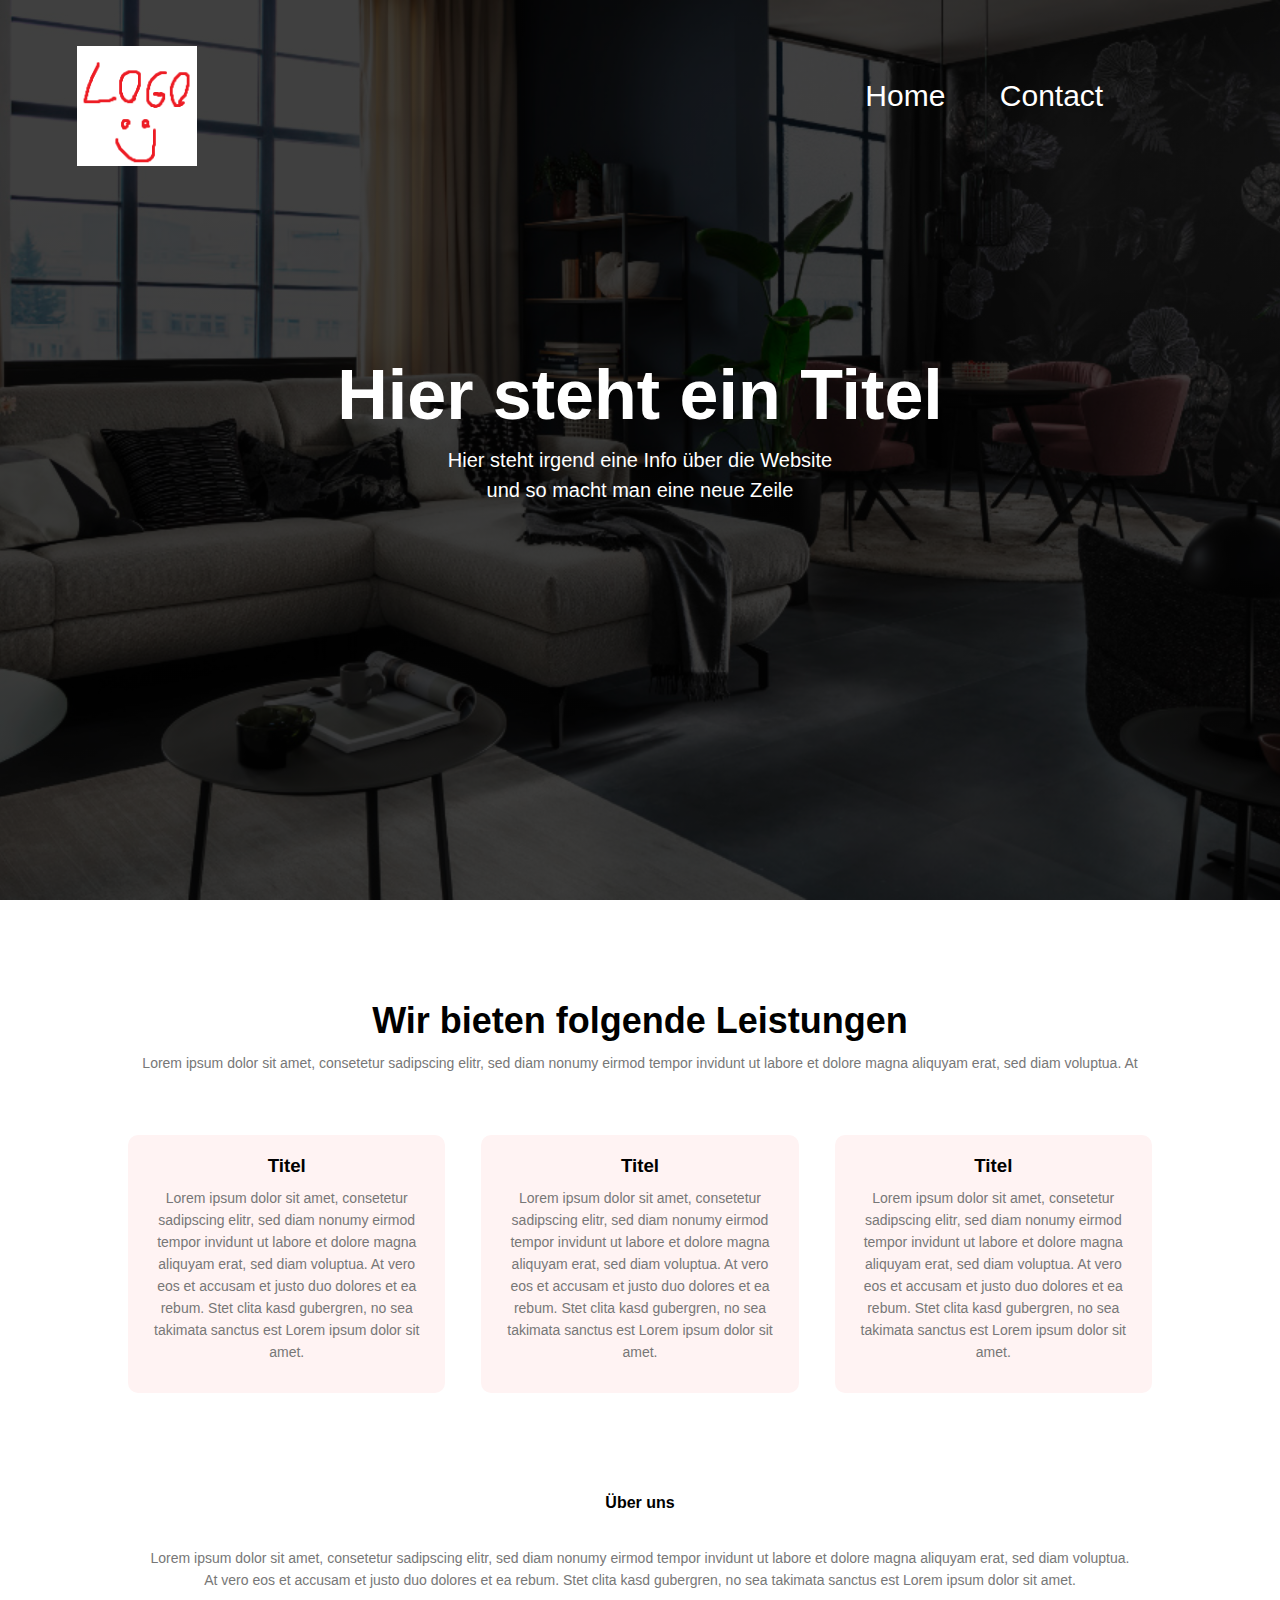
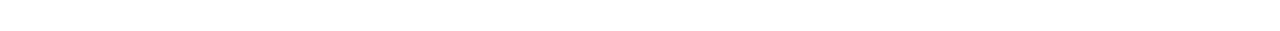
==== index.html @ eb33dead "Update and rename home.html to index.html" ====
<!DOCTYPE html>
<html>

<head>
    <meta name="viewport" content="with=device-width, initial-scale=1.0">
    <title>Website Template</title>
    <link rel="stylesheet" href="style.css">
</head>

<body>
    <section class="banner">
        <nav>
            <a href="index.html">
                <img src="logo.png">
            </a>
            <div class="navbar">
                <ul>
                    <li><a href="index.html">Home</a></li>
                    <li><a href="contact.html">Contact</a></li>
                </ul>
            </div>
        </nav>

    </section>


    <div class="content">
        <h1>Hier steht ein Titel</h1>
        <p>Hier steht irgend eine Info über die Website <br> und so macht man eine neue Zeile</p>
    </div>
</body>

<!----Service-->
<section class="service">
    <h1>Wir bieten folgende Leistungen</h1>
    <p>Lorem ipsum dolor sit amet, consetetur sadipscing elitr, sed diam nonumy eirmod tempor invidunt ut labore et
        dolore magna aliquyam erat, sed diam voluptua. At</p>
    <div class="row">
        <div class="service-col">
            <h3>Titel</h3>
            <p>Lorem ipsum dolor sit amet, consetetur sadipscing elitr,
                sed diam nonumy eirmod tempor invidunt ut labore et dolore
                magna aliquyam erat, sed diam voluptua. At vero eos et accusam
                et justo duo dolores et ea rebum. Stet clita kasd gubergren,
                no sea takimata sanctus est Lorem ipsum dolor sit amet.</p>
        </div>
        <div class="service-col">
            <h3>Titel</h3>
            <p>Lorem ipsum dolor sit amet, consetetur sadipscing elitr,
                sed diam nonumy eirmod tempor invidunt ut labore et dolore
                magna aliquyam erat, sed diam voluptua. At vero eos et accusam
                et justo duo dolores et ea rebum. Stet clita kasd gubergren,
                no sea takimata sanctus est Lorem ipsum dolor sit amet.</p>
        </div>
        <div class="service-col">
            <h3>Titel</h3>
            <p>Lorem ipsum dolor sit amet, consetetur sadipscing elitr,
                sed diam nonumy eirmod tempor invidunt ut labore et dolore
                magna aliquyam erat, sed diam voluptua. At vero eos et accusam
                et justo duo dolores et ea rebum. Stet clita kasd gubergren,
                no sea takimata sanctus est Lorem ipsum dolor sit amet.</p>
        </div>

    </div>

</section>

<!--Footer-->

<section class="footer">
    <h4>
        Über uns
    </h4>
    <p>
        Lorem ipsum dolor sit amet, consetetur sadipscing elitr,
        sed diam nonumy eirmod tempor invidunt ut labore et dolore
        magna aliquyam erat, sed diam voluptua. <br> At vero eos et accusam
        et justo duo dolores et ea rebum. Stet clita kasd gubergren,
        no sea takimata sanctus est Lorem ipsum dolor sit amet.
    </p>
</section>



</html>
---- style.css ----
*{
    margin: 0;
    padding: 0;
    font-family: sans-serif;
}

.banner{
    width: 100%;
    min-height: 100vh;
    background-image: linear-gradient(rgba(0,0,0,0.75), rgba(0,0,0,0.75)), url(bg.jpg);
    background-size: cover;
    background-position: center;
    position: relative;
}

nav{
    display: flex;
    padding: 2% 6%;
    justify-content: space-between;
    align-items: center;
}

nav a img{
    width: 120px;
    cursor: pointer;
    padding-top: 20px;
}

.navbar{
    flex: 1;
    text-align: right;
    padding-right: 50px;
}

.navbar ul li{
    list-style: none;
    display: inline-block;
    padding-right: 50px;
    position: relative;
}

.navbar ul li a{
    text-decoration: none;
    color: white;
    font-size: 30px;
}

.navbar ul li::after{
    content: "";
    height: 3px;
    width: 0;
    background: #009688;
    display: block;
    margin: auto;
    transition: 0.5s;
}

.navbar ul li:hover:after{
    width: 100%;
}

.content{
    width: 90%;
    color: white;
    position: absolute;
    top: 50%;
    left: 50%;
    transform: translate(-50%, -50%);
    text-align: center;

}

.content h1{
    font-size: 70px;
}

.content p{
    margin: 10px 0 40px;
    font-weight: 100;
    line-height: 30px;
    font-size: 20px;
}

.service{
    width: 80%;
    margin: auto;
    text-align: center;
    padding-top: 100px;
}

.service h1{
    font-size: 36px;
    font-weight: 600;
}

.service p{
    color: #777;
    font-size: 14px;
    font-weight: 300;
    line-height: 22px;
    padding: 10px;
}

.row{
    margin-top: 5%;
    display: flex;
    justify-content: space-between;

}

.service-col{
    flex-basis: 31%;
    background: #fff3f3;
    border-radius: 10px;
    margin-bottom: 5%;
    padding: 20px 12px;
    box-sizing: border-box;
}

.contact-info{
    width: 90%;
    color: white;
    position: absolute;
    top: 50%;
    left: 50%;
    transform: translate(-50%, -50%);
    text-align: center;
}

.contact-info h1{
    font-size: 50px;
    padding-bottom: 50px;
}

.contact-info p{
    font-size: 30px;
    font-weight: 100;
    line-height: 50px;
}

.footer{
    width: 100%;
    text-align: center;
    padding: 30px 0;
}

.footer h4{
    margin-bottom: 25px;
    margin-top: 20px;
    font-weight: 600;
}

.footer p{
    color: #777;
    font-size: 14px;
    font-weight: 300;
    line-height: 22px;
    padding: 10px;
}
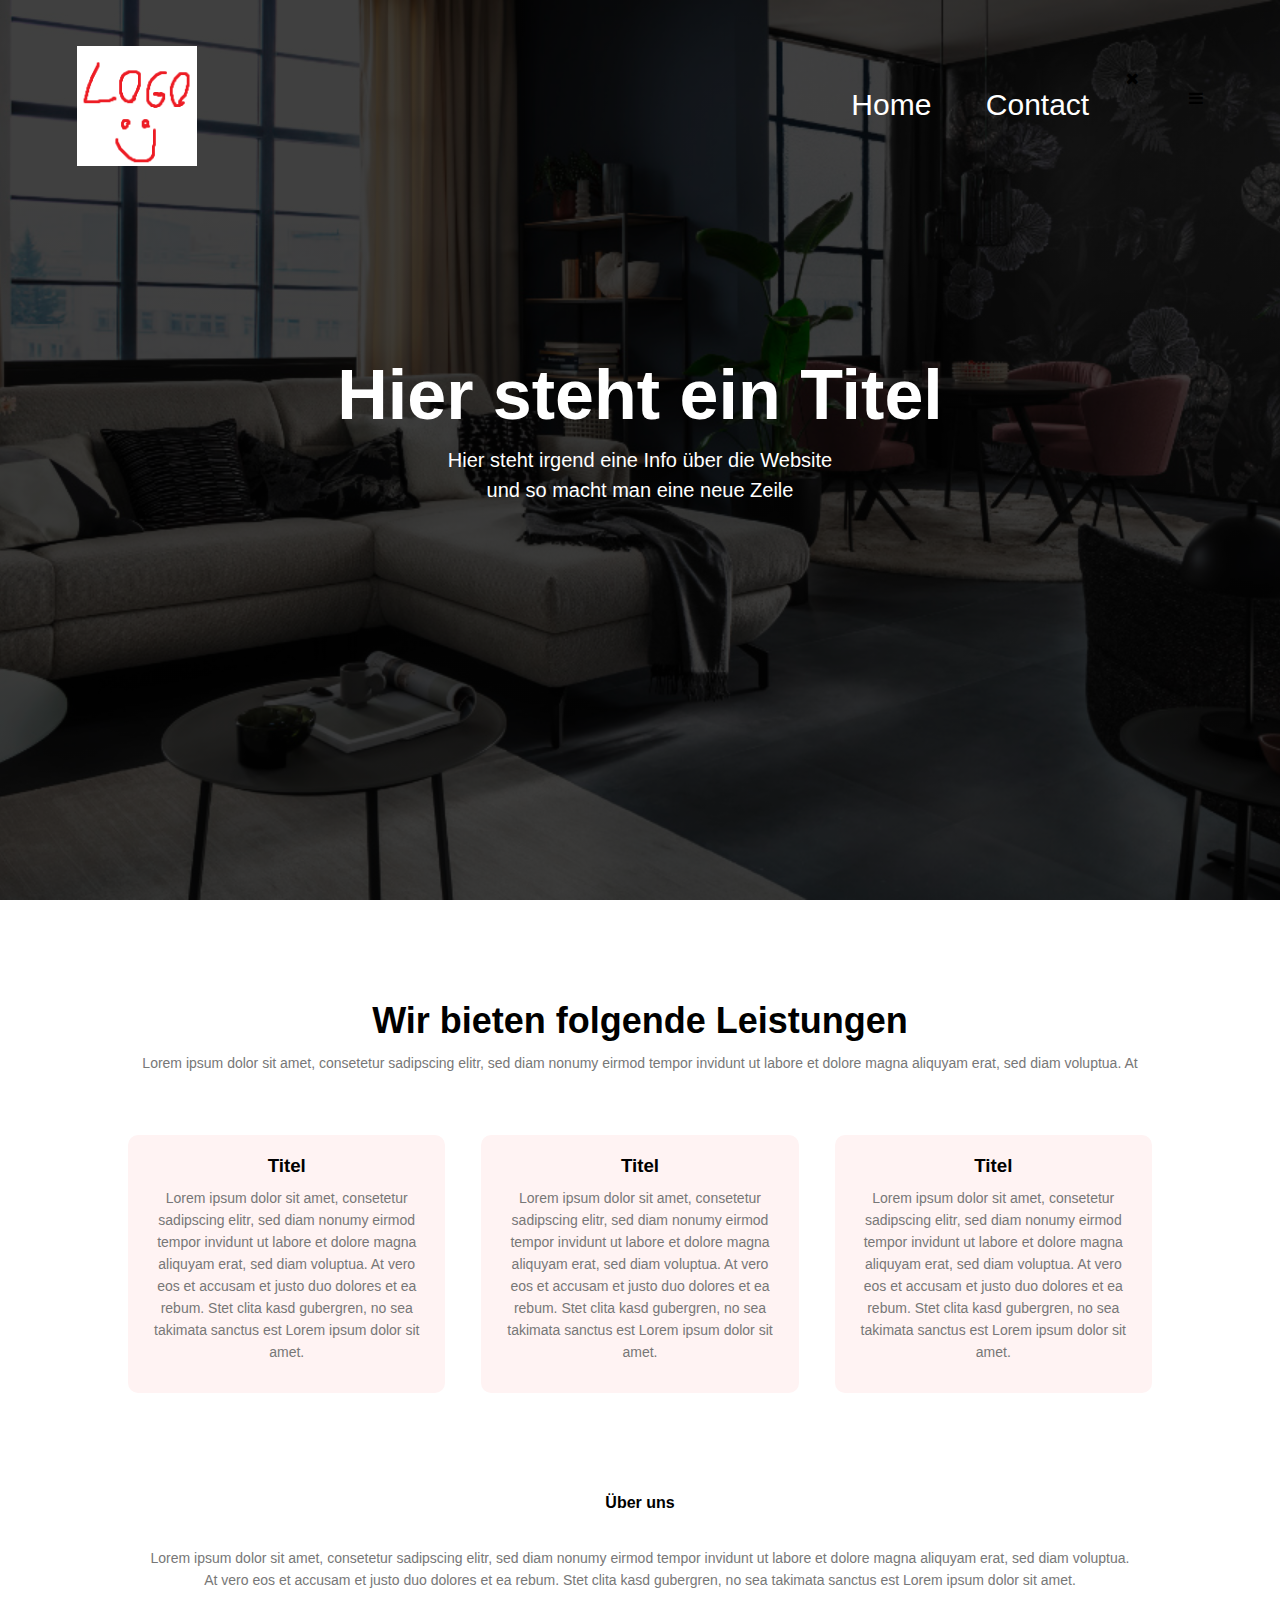
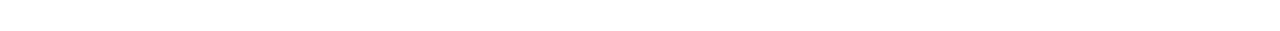
==== commit 2a84f7c1: "Add files via upload" ====
--- a/index.html
+++ b/index.html
@@ -5,23 +5,38 @@
     <meta name="viewport" content="with=device-width, initial-scale=1.0">
     <title>Website Template</title>
     <link rel="stylesheet" href="style.css">
+    <link rel="stylesheet" href="https://cdnjs.cloudflare.com/ajax/libs/font-awesome/4.7.0/css/font-awesome.min.css">
 </head>
 
 <body>
     <section class="banner">
         <nav>
-            <a href="index.html">
-                <img src="logo.png">
-            </a>
-            <div class="navbar">
+            <a href="index.html"><img src="logo.png"></a>
+            <div class="navbar" id="navbar">
+                <i class="fa fa-close" onclick="hideMenu()"></i>
                 <ul>
                     <li><a href="index.html">Home</a></li>
                     <li><a href="contact.html">Contact</a></li>
                 </ul>
             </div>
+            <i class="fa fa-bars" onclick="showMenu()"></i>
         </nav>
 
     </section>
+
+    <!--JS to toggle menu-->
+    <script>
+
+        var navLinks = document.getElementById("navbar");
+
+        function showMenu(){
+            navLinks.style.right = "0";
+        }
+        function hideMenu(){
+            navLinks.style.right = "-300px"
+        }
+
+    </script>
 
 
     <div class="content">
@@ -82,4 +97,4 @@
 
 
 
-</html>
+</html>